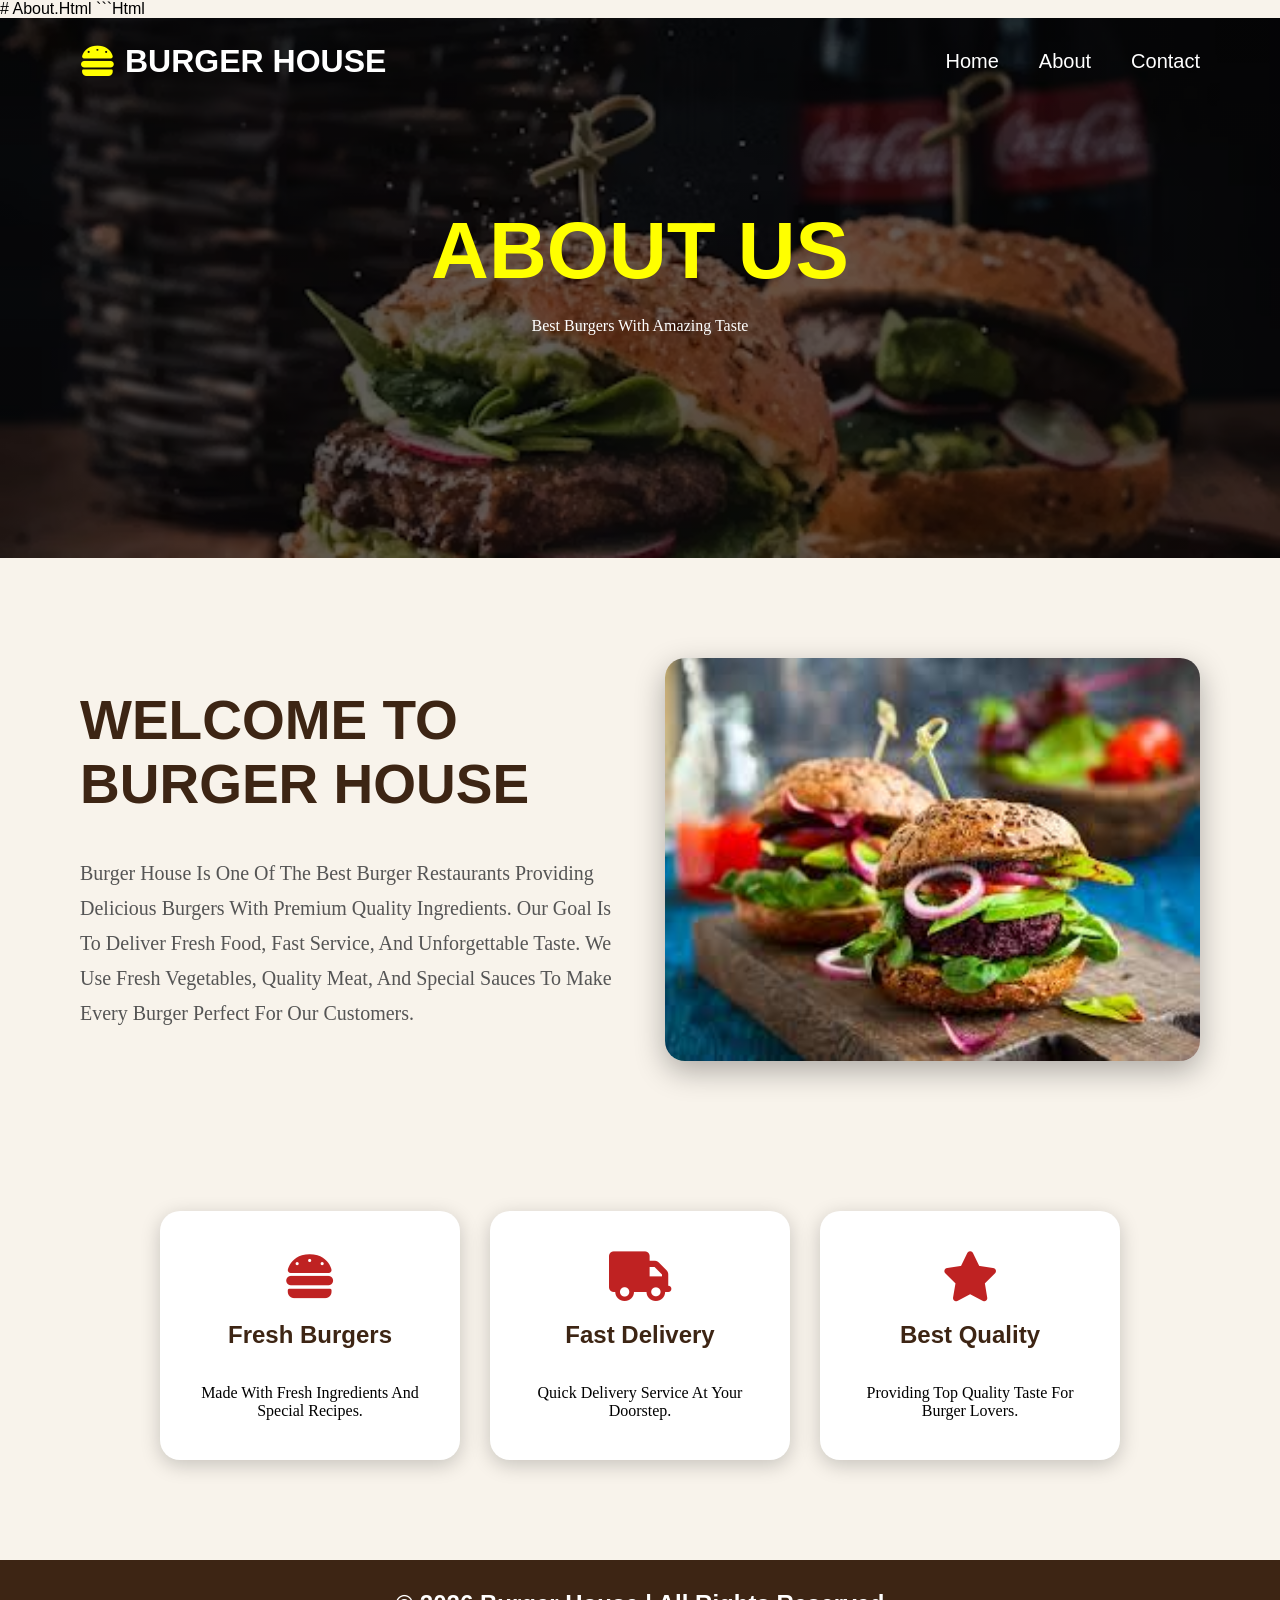
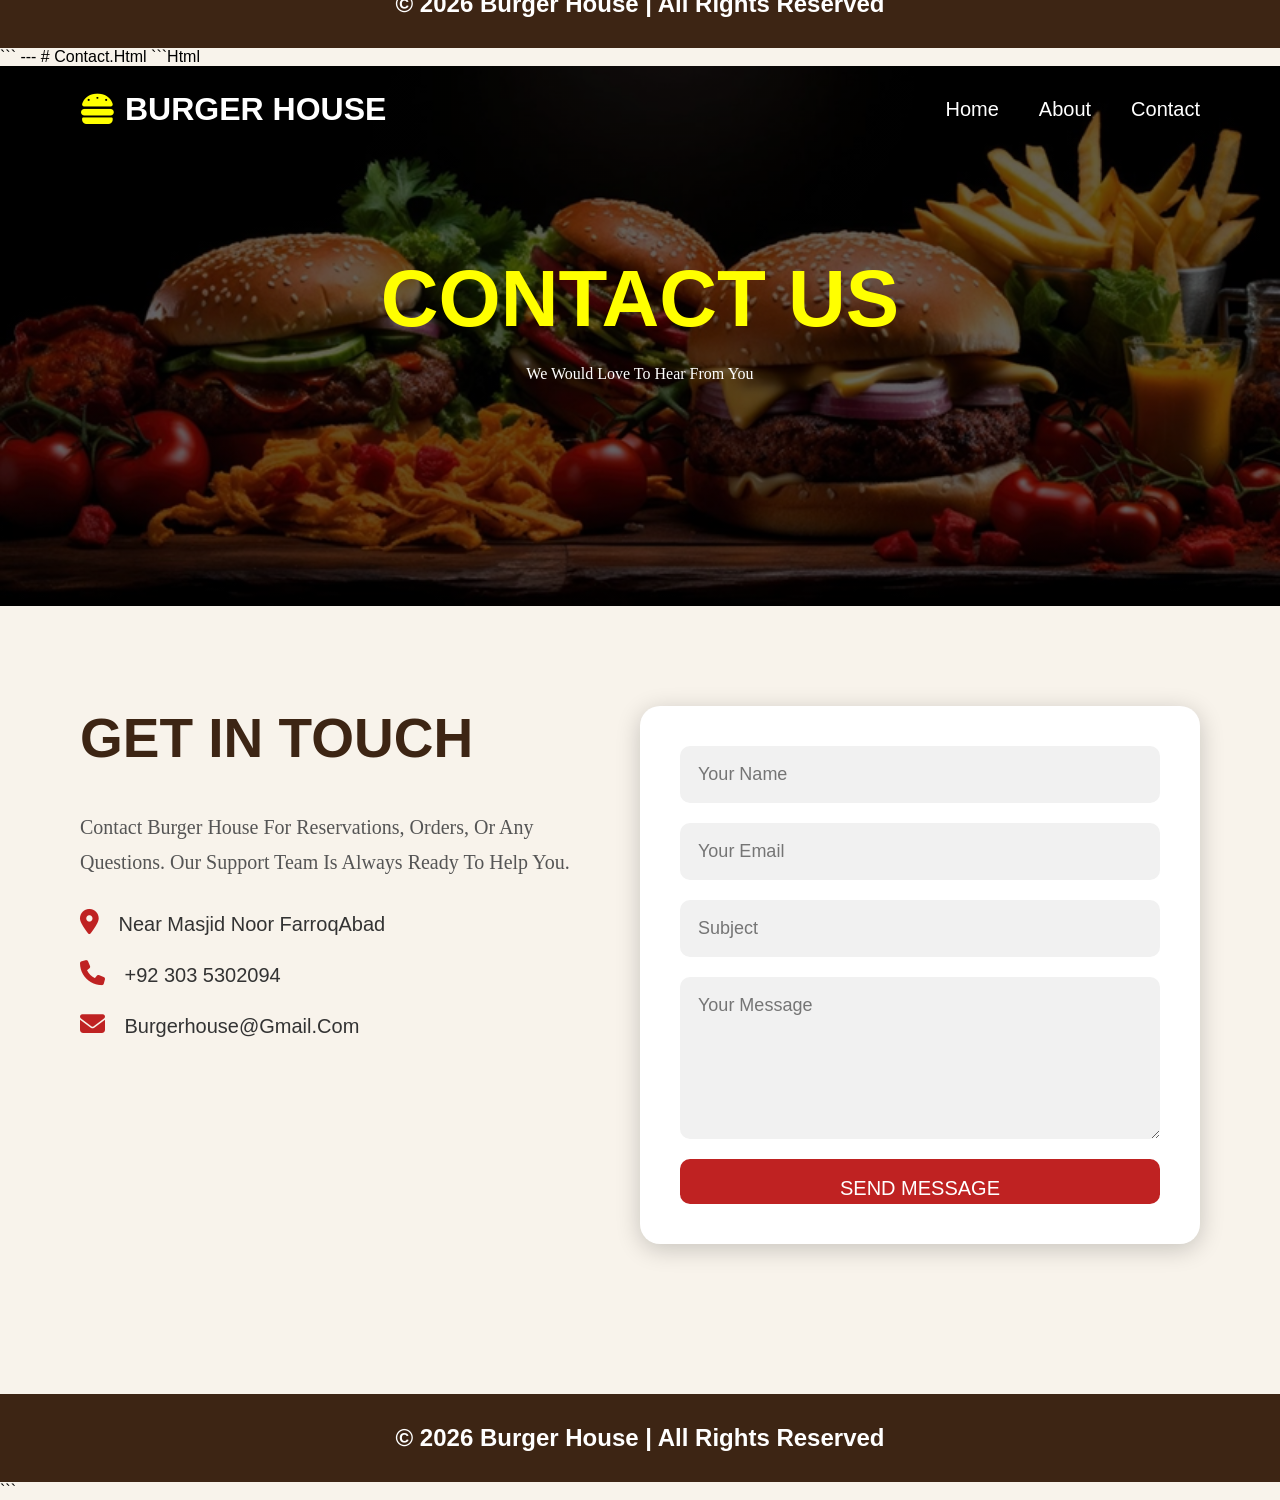
==== about.html @ c64adfcc "adding new pages" ====
# about.html

```html
<!DOCTYPE html>
<html lang="en">
<head>
    <meta charset="UTF-8">
    <meta name="viewport" content="width=device-width, initial-scale=1.0">
    <link rel="stylesheet" href="style.css">
    <link rel="stylesheet" href="https://cdnjs.cloudflare.com/ajax/libs/font-awesome/6.7.2/css/all.min.css">
    <title>About Us</title>

    <style>
        *{
            margin:0;
            padding:0;
            box-sizing:border-box;
            font-family:Arial, Helvetica, sans-serif;
        }

        body{
            background:#f8f3eb;
        }

        .about-header{
            background:linear-gradient(rgba(0,0,0,0.6),rgba(0,0,0,0.6)),url('photo-1550547660-d9450f859349.avif');
            background-size:cover;
            background-position:center;
            height:60vh;
            color:white;
        }

        .navbar{
            display:flex;
            justify-content:space-between;
            align-items:center;
            padding:25px 80px;
        }

        .logo{
            display:flex;
            align-items:center;
            gap:10px;
        }

        .logo i{
            font-size:35px;
            color:yellow;
        }

        .nav-links ul{
            display:flex;
            gap:40px;
            list-style:none;
        }

        .nav-links ul li a{
            text-decoration:none;
            color:white;
            font-size:20px;
            transition:0.3s;
        }

        .nav-links ul li a:hover{
            color:yellow;
        }

        .about-text{
            text-align:center;
            margin-top:100px;
        }

        .about-text h1{
            font-size:80px;
            color:yellow;
        }

        .about-section{
            padding:100px 80px;
            display:flex;
            justify-content:space-between;
            align-items:center;
            gap:50px;
        }

        .about-left{
            width:50%;
        }

        .about-left h1{
            font-size:55px;
            color:#3d2514;
            margin-bottom:20px;
        }

        .about-left p{
            font-size:20px;
            line-height:35px;
            color:#555;
        }

        .about-right{
            width:50%;
        }

        .about-right img{
            width:100%;
            border-radius:20px;
            box-shadow:0 10px 30px rgba(0,0,0,0.3);
        }

        .about-cards{
            display:flex;
            justify-content:center;
            gap:30px;
            padding:50px 80px;
        }

        .card{
            background:white;
            padding:40px;
            width:300px;
            text-align:center;
            border-radius:20px;
            box-shadow:0 5px 20px rgba(0,0,0,0.2);
            transition:0.4s;
        }

        .card:hover{
            transform:translateY(-10px);
        }

        .card i{
            font-size:50px;
            color:#bf2222;
            margin-bottom:20px;
        }

        .card h2{
            margin-bottom:15px;
            color:#3d2514;
        }

        .footer{
            background:#3d2514;
            color:white;
            text-align:center;
            padding:30px;
            margin-top:50px;
        }
    </style>
</head>
<body>

    <div class="about-header">
        <div class="navbar">
            <div class="logo">
                <i class="fa-solid fa-burger"></i>
                <h1>BURGER HOUSE</h1>
            </div>

            <div class="nav-links">
                <ul>
                    <li><a href="index.html">Home</a></li>
                    <li><a href="about.html">About</a></li>
                    <li><a href="contact.html">Contact</a></li>
                </ul>
            </div>
        </div>

        <div class="about-text">
            <h1>ABOUT US</h1>
            <p>Best Burgers With Amazing Taste</p>
        </div>
    </div>

    <div class="about-section">
        <div class="about-left">
            <h1>WELCOME TO BURGER HOUSE</h1>
            <p>
                Burger House is one of the best burger restaurants providing delicious burgers with premium quality ingredients. Our goal is to deliver fresh food, fast service, and unforgettable taste.
                
                We use fresh vegetables, quality meat, and special sauces to make every burger perfect for our customers.
            </p>
        </div>

        <div class="about-right">
            <img src="tandori burger.jpg" alt="">
        </div>
    </div>

    <div class="about-cards">
        <div class="card">
            <i class="fa-solid fa-burger"></i>
            <h2>Fresh Burgers</h2>
            <p>Made with fresh ingredients and special recipes.</p>
        </div>

        <div class="card">
            <i class="fa-solid fa-truck"></i>
            <h2>Fast Delivery</h2>
            <p>Quick delivery service at your doorstep.</p>
        </div>

        <div class="card">
            <i class="fa-solid fa-star"></i>
            <h2>Best Quality</h2>
            <p>Providing top quality taste for burger lovers.</p>
        </div>
    </div>

    <div class="footer">
        <h2>© 2026 Burger House | All Rights Reserved</h2>
    </div>

</body>
</html>
```

---

# contact.html

```html
<!DOCTYPE html>
<html lang="en">
<head>
    <meta charset="UTF-8">
    <meta name="viewport" content="width=device-width, initial-scale=1.0">
    <link rel="stylesheet" href="https://cdnjs.cloudflare.com/ajax/libs/font-awesome/6.7.2/css/all.min.css">
    <title>Contact Us</title>

    <style>
        *{
            margin:0;
            padding:0;
            box-sizing:border-box;
            font-family:Arial, Helvetica, sans-serif;
        }

        body{
            background:#f8f3eb;
        }

        .contact-header{
            background:linear-gradient(rgba(0,0,0,0.6),rgba(0,0,0,0.6)),url('Best-Fast-Food-Suggestions-for-Visitors-in-Islamabad.webp');
            background-size:cover;
            background-position:center;
            height:60vh;
            color:white;
        }

        .navbar{
            display:flex;
            justify-content:space-between;
            align-items:center;
            padding:25px 80px;
        }

        .logo{
            display:flex;
            align-items:center;
            gap:10px;
        }

        .logo i{
            font-size:35px;
            color:yellow;
        }

        .nav-links ul{
            display:flex;
            gap:40px;
            list-style:none;
        }

        .nav-links ul li a{
            text-decoration:none;
            color:white;
            font-size:20px;
            transition:0.3s;
        }

        .nav-links ul li a:hover{
            color:yellow;
        }

        .contact-text{
            text-align:center;
            margin-top:100px;
        }

        .contact-text h1{
            font-size:80px;
            color:yellow;
        }

        .contact-section{
            padding:100px 80px;
            display:flex;
            justify-content:space-between;
            gap:50px;
        }

        .contact-left{
            width:45%;
        }

        .contact-left h1{
            font-size:55px;
            color:#3d2514;
            margin-bottom:20px;
        }

        .contact-left p{
            font-size:20px;
            line-height:35px;
            color:#555;
            margin-bottom:30px;
        }

        .info{
            margin-bottom:25px;
        }

        .info i{
            color:#bf2222;
            font-size:25px;
            margin-right:15px;
        }

        .info span{
            font-size:20px;
            color:#333;
        }

        .contact-right{
            width:50%;
            background:white;
            padding:40px;
            border-radius:20px;
            box-shadow:0 5px 25px rgba(0,0,0,0.2);
        }

        .contact-right input,
        .contact-right textarea{
            width:100%;
            padding:18px;
            margin-bottom:20px;
            border:none;
            background:#f1f1f1;
            border-radius:10px;
            font-size:18px;
        }

        .contact-right button{
            width:100%;
            padding:18px;
            border:none;
            background:#bf2222;
            color:white;
            font-size:20px;
            border-radius:10px;
            cursor:pointer;
            transition:0.3s;
        }

        .contact-right button:hover{
            background:#ff9800;
        }

        .footer{
            background:#3d2514;
            color:white;
            text-align:center;
            padding:30px;
            margin-top:50px;
        }
    </style>
</head>
<body>

    <div class="contact-header">
        <div class="navbar">
            <div class="logo">
                <i class="fa-solid fa-burger"></i>
                <h1>BURGER HOUSE</h1>
            </div>

            <div class="nav-links">
                <ul>
                    <li><a href="index.html">Home</a></li>
                    <li><a href="about.html">About</a></li>
                    <li><a href="contact.html">Contact</a></li>
                </ul>
            </div>
        </div>

        <div class="contact-text">
            <h1>CONTACT US</h1>
            <p>We Would Love To Hear From You</p>
        </div>
    </div>

    <div class="contact-section">

        <div class="contact-left">
            <h1>GET IN TOUCH</h1>
            <p>
                Contact Burger House for reservations, orders, or any questions. Our support team is always ready to help you.
            </p>

            <div class="info">
                <i class="fa-solid fa-location-dot"></i>
                <span>Near Masjid Noor FarroqAbad</span>
            </div>

            <div class="info">
                <i class="fa-solid fa-phone"></i>
                <span>+92 303 5302094</span>
            </div>

            <div class="info">
                <i class="fa-solid fa-envelope"></i>
                <span>burgerhouse@gmail.com</span>
            </div>
        </div>

        <div class="contact-right">
            <form>
                <input type="text" placeholder="Your Name">
                <input type="email" placeholder="Your Email">
                <input type="text" placeholder="Subject">
                <textarea rows="6" placeholder="Your Message"></textarea>
                <button type="submit">SEND MESSAGE</button>
            </form>
        </div>

    </div>

    <div class="footer">
        <h2>© 2026 Burger House | All Rights Reserved</h2>
    </div>

</body>
</html>
```
---- style.css ----
* {
    margin: 0;
    padding: 0;
    text-transform: capitalize;
}

body {
    overflow-x: hidden;
}

.header {
    width: 100vw;
    height: 100vh;
    background-image: url(WhatsApp\ Image\ 2025-03-05\ at\ 15.40.39_8831e531.jpg);
    background-size: cover;
}

.header-section {

    display: flex;
    justify-content: space-between;

}

.header-logo {
    padding: 60px;
    font-weight: bolder;
    font-size: large;
    font-family: 'Franklin Gothic Medium', 'Arial Narrow', Arial, sans-serif;
}

.header-nav {
    padding: 70px;
}

.header-nav .header-right-logo {
    padding-left: 30%;
    font-size: large;
    font-family: 'Franklin Gothic Medium', 'Arial Narrow', Arial, sans-serif;
}

.header-nav nav ul {
    display: flex;
    justify-content: space-between;
    list-style-type: none;
    margin: 30px;

}

.header-nav nav ul li a {
    text-decoration: none;
    color: black;
    font-size: x-large;
    padding: 30px;
}

.header-nav nav ul li a:hover {
    color: rgb(86, 3, 3);
}

.header-main-section {
    padding: 25px;
}

.header-main-section p {
    border: 4px dashed black;
    width: 37%;
    font-size: larger;
    color: rgb(86, 3, 3);
    text-align: center;
    padding: 8px;
    
}

.header-main-section h1 {
    font-family: 'Franklin Gothic Medium', 'Arial Narrow', Arial, sans-serif;
    font-size: 150px;
    color: rgb(86, 3, 3);
    text-shadow: 4px 5px 4px black;
}

.header-main-section h4 {
    font-size: 60px;
    color: rgb(86, 3, 3);
    text-shadow: 4px 5px 4px black;
    font-family: 'Franklin Gothic Medium', 'Arial Narrow', Arial, sans-serif;
}

.main_section {
    width: 100vw;
    height: 100vh;
    display: flex;
    margin-top: 30px;
}

.main_section .left-img {
    width: 50%;
    position: relative;
}

.main_section .left-img h1 {
    position: absolute;
}

.main_section .left-img img {
    width: 95%;
    padding: 20px;
    height: 90%;
}

.main_section .right-img {
    width: 50%;
    position: relative;
}

.main_section .right-img img {
    width: 95%;
    height: 43%;
    margin-top: 20px;
}

.left-img .left-img-text {
    z-index: 1;
    color: white;
    position: absolute;
    width: 700px;
    left: 30px;
    top: 60px;
    font-family: 'Courier New', Courier, monospace;
    font-size: x-large;
    opacity: 3px;
    text-shadow: 4px 5px 4px gray;
}

.right-img .right-img-text {
    position: absolute;
    color: white;
    top: 30px;
    left: 30px;
    font-family: 'Courier New', Courier, monospace;
    font-size: x-large;
    opacity: 3px;
    text-shadow: 4px 5px 4px gray;
}

.right-img-text2 {
    position: absolute;
    top: 320px;
    color: white;
    font-size: x-large;
    font-family: 'Courier New', Courier, monospace;
    opacity: 3px;
    text-shadow: 4px 5px 4px gray;
}

.order-section {
    width: 100vw;
    height: 100vh;
}

.order-section h1 {
    text-align: center;
    padding-top: 30px;
    font-size: 50px;
    font-weight: bolder;
    font-family: Verdana, Geneva, Tahoma, sans-serif;
    color: rgb(86, 3, 3);
    text-shadow: 2px 3px 4px black;
}

.order-section h3 {
    width: 200px;
    padding: 10px;
    margin-left: 40%;
    margin-top: 10%;
    text-align: center;
    font-family: Arial, Helvetica, sans-serif;
    font-weight: 600;
    background-color: orange;
    box-shadow: 2px 2px 9px black;
}

.order-section p {
    text-align: center;
    width: 80vw;
    margin-top: 3%;
    margin-left: 10%;
}

.orders-order {
    display: flex;
    justify-content: space-around;
    margin-top: 5%;
}

.left-order,
.middle-order,
.right-order {
    width: 400px;
    height: 400px;
    position: relative;
    /* background-color: blue; */
}

.orders-order img {
    width: 350px;
    margin-left: 20px;

}

.left-order .left-order-text h1 {
    text-align: center;
    text-shadow: none;
    font-size: xx-large;
}

.middle-order .middle-order-text h1 {
    text-align: center;
    text-shadow: none;
    font-size: x-large;
}

.right-order .right-img-text h1 {
    text-align: center;
    text-shadow: none;
    font-size: xx-large;
}
.last-section {
    width: 90vw;
    border: 6px solid white;
    box-shadow: 4px 3px 10px rgb(223, 220, 220), -4px -3px 10px rgb(223, 220, 220);
    margin: 40px;
    height: 60vh;
    display: flex;
}
.last-left {
    width: 50%;
    padding: 40px;
    font-size: x-large;
    /* position: absolute; */
}
.last-right img {
    width: 100%;
    height: 100%;
}
.last-section h1,
p {
    padding-top: 20px;
    font-family: cursive;
    font-weight: 500;
}
.last-right {
    width: 50%;
    padding: 20px;
}
.input-section {
    width: 90vw;
    height: 60vh;
    margin: 70px;
    padding-top: 90px;
    text-align: center;
}
.input-text2 ,.input-text3,.input-text1{
    padding-top: 20px;
}
.input-section input {
    padding: 15px;
    width: 300px;
    font-size: small;
}
/* input[type="button"]{
    background-color:rgb(119, 10, 10) ;
    width: 330px;
    color: white;
} */
.location {
    width:500px;
    height: 100px;
    font-size: 10px;
   
    position: absolute;
    right: 10px;
    bottom: 210px;
}
.location i h2{
    font-size: 20px;
    letter-spacing: 2px;
    margin-left: 30px;
    margin-top: -30px;
    padding-left: 20px;
    padding-top: 10px;
}
.location i{
    font-size: 25px;
    margin-bottom: -10px;
    padding-top: 20px;
}
    button {
    width: 330px;
    height: 45px;
    padding: 10px;
    font-size: 20px;
    font-family: 'Segoe UI', Tahoma, Geneva, Verdana, sans-serif;
    background-color: rgb(86, 3, 3);
    color: white;
}
.input-section h1 {
    font-size: 40px;
    font-weight: 900;
    font-family: 'Segoe UI', Tahoma, Geneva, Verdana, sans-serif;
    color: rgb(86, 3, 3);
    margin-top: 10px;
}
.input-section h3 {
    font-size: 40px;
    color: rgb(86, 3, 3);
    font-weight: 300;
}
/* 
.input-section button:hover {
    color: black;
    background-color: antiquewhite;
} */
.footer-section {
    width: 95vw;
    height: 80vh;
    margin: 40px;
    position: relative;
}
.footer-section img {
    width: 100%;
    height: 100%;
    position: absolute;
    opacity: .7;
}
.footer-context h1 {
    font-size: 60px;
    font-weight: 900;
    color: rgb(86, 3, 3);
    padding-top: 5%;
    width: 50%;
    padding-left:10%;
    font-family: 'Segoe UI', Tahoma, Geneva, Verdana, sans-serif;
}
.footer-context p{
    font-size:25px;
    color: rgb(45, 39, 39);
    width: 40%;
    padding-left: 5%;
}
.footer-last{
    display: flex;
    position:relative;
    font-size: large;
    justify-content: space-between;  
    font-family: Verdana, Geneva, Tahoma, sans-serif;
}
.footer-last h2{
    position: absolute;
    top: 15vh;
}
.footer-last .icons a{
    font-size: 30px;
    padding-left: 20px;
    color: black;
    position: relative;
    left: 75vw;
    top: 15vh;
}
.footer-last .icons a:hover{
    color: rgb(119, 10, 10);
}
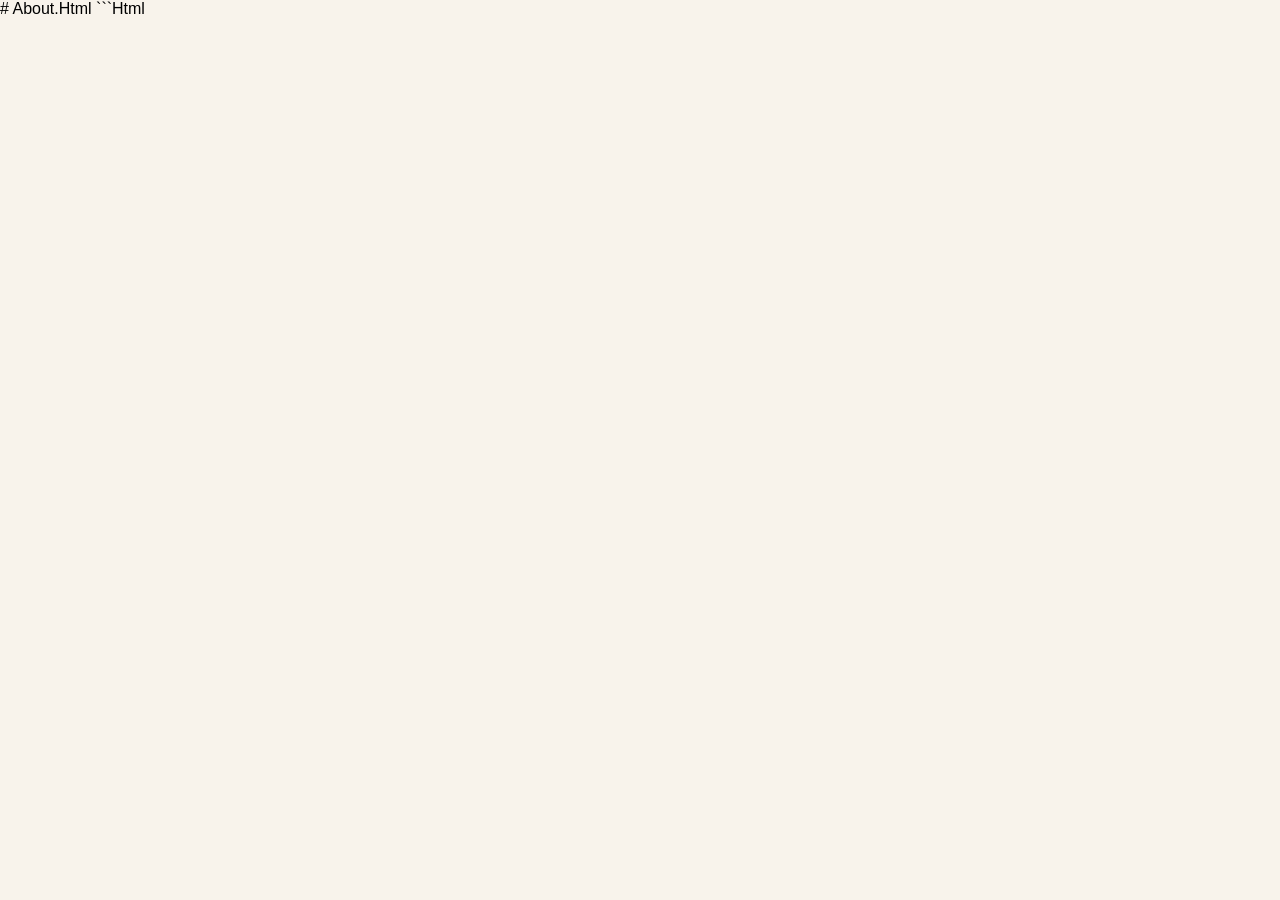
==== commit 523cf88a: "Adding some chnages" ====
--- a/about.html
+++ b/about.html
@@ -20,6 +20,41 @@
 
         body{
             background:#f8f3eb;
+            animation:fadeIn 1.2s ease-in-out;
+        }
+
+        @keyframes fadeIn{
+            from{
+                opacity:0;
+                transform:translateY(20px);
+            }
+            to{
+                opacity:1;
+                transform:translateY(0px);
+            }
+        }
+
+        @keyframes float{
+            0%{
+                transform:translateY(0px);
+            }
+            50%{
+                transform:translateY(-12px);
+            }
+            100%{
+                transform:translateY(0px);
+            }
+        }
+
+        @keyframes zoomIn{
+            from{
+                transform:scale(0.8);
+                opacity:0;
+            }
+            to{
+                transform:scale(1);
+                opacity:1;
+            }
         }
 
         .about-header{
@@ -34,414 +69,4 @@
             display:flex;
             justify-content:space-between;
             align-items:center;
-            padding:25px 80px;
-        }
-
-        .logo{
-            display:flex;
-            align-items:center;
-            gap:10px;
-        }
-
-        .logo i{
-            font-size:35px;
-            color:yellow;
-        }
-
-        .nav-links ul{
-            display:flex;
-            gap:40px;
-            list-style:none;
-        }
-
-        .nav-links ul li a{
-            text-decoration:none;
-            color:white;
-            font-size:20px;
-            transition:0.3s;
-        }
-
-        .nav-links ul li a:hover{
-            color:yellow;
-        }
-
-        .about-text{
-            text-align:center;
-            margin-top:100px;
-        }
-
-        .about-text h1{
-            font-size:80px;
-            color:yellow;
-        }
-
-        .about-section{
-            padding:100px 80px;
-            display:flex;
-            justify-content:space-between;
-            align-items:center;
-            gap:50px;
-        }
-
-        .about-left{
-            width:50%;
-        }
-
-        .about-left h1{
-            font-size:55px;
-            color:#3d2514;
-            margin-bottom:20px;
-        }
-
-        .about-left p{
-            font-size:20px;
-            line-height:35px;
-            color:#555;
-        }
-
-        .about-right{
-            width:50%;
-        }
-
-        .about-right img{
-            width:100%;
-            border-radius:20px;
-            box-shadow:0 10px 30px rgba(0,0,0,0.3);
-        }
-
-        .about-cards{
-            display:flex;
-            justify-content:center;
-            gap:30px;
-            padding:50px 80px;
-        }
-
-        .card{
-            background:white;
-            padding:40px;
-            width:300px;
-            text-align:center;
-            border-radius:20px;
-            box-shadow:0 5px 20px rgba(0,0,0,0.2);
-            transition:0.4s;
-        }
-
-        .card:hover{
-            transform:translateY(-10px);
-        }
-
-        .card i{
-            font-size:50px;
-            color:#bf2222;
-            margin-bottom:20px;
-        }
-
-        .card h2{
-            margin-bottom:15px;
-            color:#3d2514;
-        }
-
-        .footer{
-            background:#3d2514;
-            color:white;
-            text-align:center;
-            padding:30px;
-            margin-top:50px;
-        }
-    </style>
-</head>
-<body>
-
-    <div class="about-header">
-        <div class="navbar">
-            <div class="logo">
-                <i class="fa-solid fa-burger"></i>
-                <h1>BURGER HOUSE</h1>
-            </div>
-
-            <div class="nav-links">
-                <ul>
-                    <li><a href="index.html">Home</a></li>
-                    <li><a href="about.html">About</a></li>
-                    <li><a href="contact.html">Contact</a></li>
-                </ul>
-            </div>
-        </div>
-
-        <div class="about-text">
-            <h1>ABOUT US</h1>
-            <p>Best Burgers With Amazing Taste</p>
-        </div>
-    </div>
-
-    <div class="about-section">
-        <div class="about-left">
-            <h1>WELCOME TO BURGER HOUSE</h1>
-            <p>
-                Burger House is one of the best burger restaurants providing delicious burgers with premium quality ingredients. Our goal is to deliver fresh food, fast service, and unforgettable taste.
-                
-                We use fresh vegetables, quality meat, and special sauces to make every burger perfect for our customers.
-            </p>
-        </div>
-
-        <div class="about-right">
-            <img src="tandori burger.jpg" alt="">
-        </div>
-    </div>
-
-    <div class="about-cards">
-        <div class="card">
-            <i class="fa-solid fa-burger"></i>
-            <h2>Fresh Burgers</h2>
-            <p>Made with fresh ingredients and special recipes.</p>
-        </div>
-
-        <div class="card">
-            <i class="fa-solid fa-truck"></i>
-            <h2>Fast Delivery</h2>
-            <p>Quick delivery service at your doorstep.</p>
-        </div>
-
-        <div class="card">
-            <i class="fa-solid fa-star"></i>
-            <h2>Best Quality</h2>
-            <p>Providing top quality taste for burger lovers.</p>
-        </div>
-    </div>
-
-    <div class="footer">
-        <h2>© 2026 Burger House | All Rights Reserved</h2>
-    </div>
-
-</body>
-</html>
-```
-
----
-
-# contact.html
-
-```html
-<!DOCTYPE html>
-<html lang="en">
-<head>
-    <meta charset="UTF-8">
-    <meta name="viewport" content="width=device-width, initial-scale=1.0">
-    <link rel="stylesheet" href="https://cdnjs.cloudflare.com/ajax/libs/font-awesome/6.7.2/css/all.min.css">
-    <title>Contact Us</title>
-
-    <style>
-        *{
-            margin:0;
-            padding:0;
-            box-sizing:border-box;
-            font-family:Arial, Helvetica, sans-serif;
-        }
-
-        body{
-            background:#f8f3eb;
-        }
-
-        .contact-header{
-            background:linear-gradient(rgba(0,0,0,0.6),rgba(0,0,0,0.6)),url('Best-Fast-Food-Suggestions-for-Visitors-in-Islamabad.webp');
-            background-size:cover;
-            background-position:center;
-            height:60vh;
-            color:white;
-        }
-
-        .navbar{
-            display:flex;
-            justify-content:space-between;
-            align-items:center;
-            padding:25px 80px;
-        }
-
-        .logo{
-            display:flex;
-            align-items:center;
-            gap:10px;
-        }
-
-        .logo i{
-            font-size:35px;
-            color:yellow;
-        }
-
-        .nav-links ul{
-            display:flex;
-            gap:40px;
-            list-style:none;
-        }
-
-        .nav-links ul li a{
-            text-decoration:none;
-            color:white;
-            font-size:20px;
-            transition:0.3s;
-        }
-
-        .nav-links ul li a:hover{
-            color:yellow;
-        }
-
-        .contact-text{
-            text-align:center;
-            margin-top:100px;
-        }
-
-        .contact-text h1{
-            font-size:80px;
-            color:yellow;
-        }
-
-        .contact-section{
-            padding:100px 80px;
-            display:flex;
-            justify-content:space-between;
-            gap:50px;
-        }
-
-        .contact-left{
-            width:45%;
-        }
-
-        .contact-left h1{
-            font-size:55px;
-            color:#3d2514;
-            margin-bottom:20px;
-        }
-
-        .contact-left p{
-            font-size:20px;
-            line-height:35px;
-            color:#555;
-            margin-bottom:30px;
-        }
-
-        .info{
-            margin-bottom:25px;
-        }
-
-        .info i{
-            color:#bf2222;
-            font-size:25px;
-            margin-right:15px;
-        }
-
-        .info span{
-            font-size:20px;
-            color:#333;
-        }
-
-        .contact-right{
-            width:50%;
-            background:white;
-            padding:40px;
-            border-radius:20px;
-            box-shadow:0 5px 25px rgba(0,0,0,0.2);
-        }
-
-        .contact-right input,
-        .contact-right textarea{
-            width:100%;
-            padding:18px;
-            margin-bottom:20px;
-            border:none;
-            background:#f1f1f1;
-            border-radius:10px;
-            font-size:18px;
-        }
-
-        .contact-right button{
-            width:100%;
-            padding:18px;
-            border:none;
-            background:#bf2222;
-            color:white;
-            font-size:20px;
-            border-radius:10px;
-            cursor:pointer;
-            transition:0.3s;
-        }
-
-        .contact-right button:hover{
-            background:#ff9800;
-        }
-
-        .footer{
-            background:#3d2514;
-            color:white;
-            text-align:center;
-            padding:30px;
-            margin-top:50px;
-        }
-    </style>
-</head>
-<body>
-
-    <div class="contact-header">
-        <div class="navbar">
-            <div class="logo">
-                <i class="fa-solid fa-burger"></i>
-                <h1>BURGER HOUSE</h1>
-            </div>
-
-            <div class="nav-links">
-                <ul>
-                    <li><a href="index.html">Home</a></li>
-                    <li><a href="about.html">About</a></li>
-                    <li><a href="contact.html">Contact</a></li>
-                </ul>
-            </div>
-        </div>
-
-        <div class="contact-text">
-            <h1>CONTACT US</h1>
-            <p>We Would Love To Hear From You</p>
-        </div>
-    </div>
-
-    <div class="contact-section">
-
-        <div class="contact-left">
-            <h1>GET IN TOUCH</h1>
-            <p>
-                Contact Burger House for reservations, orders, or any questions. Our support team is always ready to help you.
-            </p>
-
-            <div class="info">
-                <i class="fa-solid fa-location-dot"></i>
-                <span>Near Masjid Noor FarroqAbad</span>
-            </div>
-
-            <div class="info">
-                <i class="fa-solid fa-phone"></i>
-                <span>+92 303 5302094</span>
-            </div>
-
-            <div class="info">
-                <i class="fa-solid fa-envelope"></i>
-                <span>burgerhouse@gmail.com</span>
-            </div>
-        </div>
-
-        <div class="contact-right">
-            <form>
-                <input type="text" placeholder="Your Name">
-                <input type="email" placeholder="Your Email">
-                <input type="text" placeholder="Subject">
-                <textarea rows="6" placeholder="Your Message"></textarea>
-                <button type="submit">SEND MESSAGE</button>
-            </form>
-        </div>
-
-    </div>
-
-    <div class="footer">
-        <h2>© 2026 Burger House | All Rights Reserved</h2>
-    </div>
-
-</body>
-</html>
-```
+</body></html>
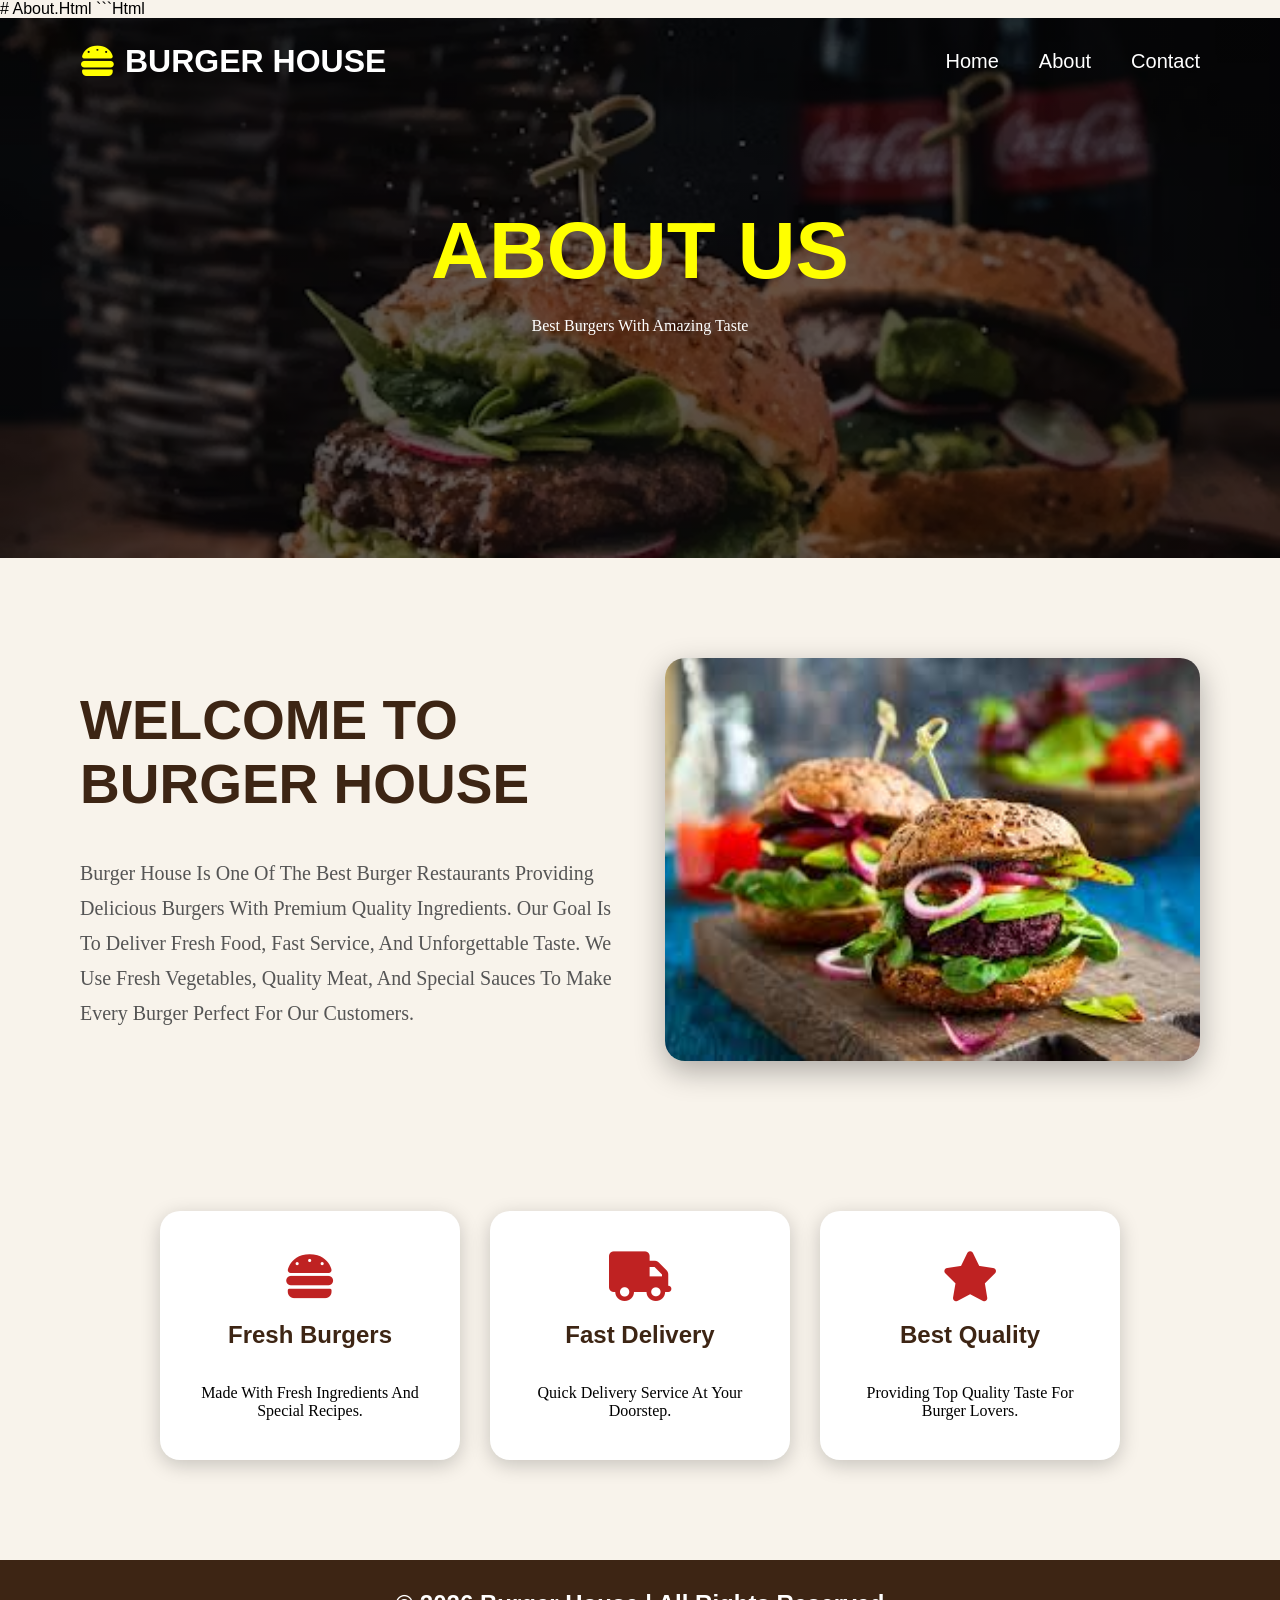
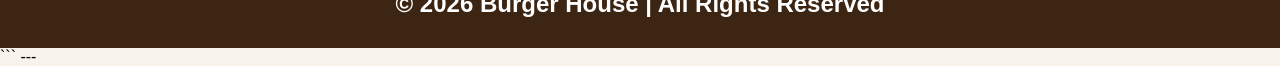
==== commit 5c972712: "changed" ====
--- a/about.html
+++ b/about.html
@@ -69,4 +69,195 @@
             display:flex;
             justify-content:space-between;
             align-items:center;
-</body></html>
+            padding:25px 80px;
+        }
+
+        .logo{
+            display:flex;
+            align-items:center;
+            gap:10px;
+        }
+
+        .logo i{
+            font-size:35px;
+            color:yellow;
+        }
+
+        .nav-links ul{
+            display:flex;
+            gap:40px;
+            list-style:none;
+        }
+
+        .nav-links ul li a{
+            text-decoration:none;
+            color:white;
+            font-size:20px;
+            transition:0.3s ease-in-out;
+        }
+
+        .nav-links ul li a:hover{
+            color:yellow;
+        }
+
+        .about-text{
+            text-align:center;
+            margin-top:100px;
+        }
+
+        .about-text h1{
+            animation:zoomIn 1.2s ease;
+            font-size:80px;
+            color:yellow;
+        }
+
+        .about-section{
+            padding:100px 80px;
+            display:flex;
+            justify-content:space-between;
+            align-items:center;
+            gap:50px;
+        }
+
+        .about-left{
+            width:50%;
+        }
+
+        .about-left h1{
+            font-size:55px;
+            color:#3d2514;
+            margin-bottom:20px;
+        }
+
+        .about-left p{
+            font-size:20px;
+            line-height:35px;
+            color:#555;
+        }
+
+        .about-right{
+            width:50%;
+        }
+
+        .about-right img{
+            animation:float 4s ease-in-out infinite;
+            width:100%;
+            border-radius:20px;
+            box-shadow:0 10px 30px rgba(0,0,0,0.3);
+        }
+
+        .about-cards{
+            display:flex;
+            justify-content:center;
+            gap:30px;
+            padding:50px 80px;
+        }
+
+        .card{
+            background:white;
+            padding:40px;
+            width:300px;
+            text-align:center;
+            border-radius:20px;
+            box-shadow:0 5px 20px rgba(0,0,0,0.2);
+            transition:0.4s;
+        }
+
+        .card{
+            animation:zoomIn 1s ease;
+        }
+
+        .card:hover{
+            transform:translateY(-10px);
+        }
+
+        .card i{
+            font-size:50px;
+            color:#bf2222;
+            margin-bottom:20px;
+        }
+
+        .card h2{
+            margin-bottom:15px;
+            color:#3d2514;
+        }
+
+        .footer{
+            background:#3d2514;
+            color:white;
+            text-align:center;
+            padding:30px;
+            margin-top:50px;
+        }
+    </style>
+</head>
+<body>
+
+    <div class="about-header">
+        <div class="navbar">
+            <div class="logo">
+                <i class="fa-solid fa-burger"></i>
+                <h1>BURGER HOUSE</h1>
+            </div>
+
+            <div class="nav-links">
+                <ul>
+                    <li><a href="index.html">Home</a></li>
+                    <li><a href="about.html">About</a></li>
+                    <li><a href="contact.html">Contact</a></li>
+                </ul>
+            </div>
+        </div>
+
+        <div class="about-text">
+            <h1>ABOUT US</h1>
+            <p>Best Burgers With Amazing Taste</p>
+        </div>
+    </div>
+
+    <div class="about-section">
+        <div class="about-left">
+            <h1>WELCOME TO BURGER HOUSE</h1>
+            <p>
+                Burger House is one of the best burger restaurants providing delicious burgers with premium quality ingredients. Our goal is to deliver fresh food, fast service, and unforgettable taste.
+                
+                We use fresh vegetables, quality meat, and special sauces to make every burger perfect for our customers.
+            </p>
+        </div>
+
+        <div class="about-right">
+            <img src="tandori burger.jpg" alt="">
+        </div>
+    </div>
+
+    <div class="about-cards">
+        <div class="card">
+            <i class="fa-solid fa-burger"></i>
+            <h2>Fresh Burgers</h2>
+            <p>Made with fresh ingredients and special recipes.</p>
+        </div>
+
+        <div class="card">
+            <i class="fa-solid fa-truck"></i>
+            <h2>Fast Delivery</h2>
+            <p>Quick delivery service at your doorstep.</p>
+        </div>
+
+        <div class="card">
+            <i class="fa-solid fa-star"></i>
+            <h2>Best Quality</h2>
+            <p>Providing top quality taste for burger lovers.</p>
+        </div>
+    </div>
+
+    <div class="footer">
+        <h2>© 2026 Burger House | All Rights Reserved</h2>
+    </div>
+
+</body>
+</html>
+```
+
+---
+
+
